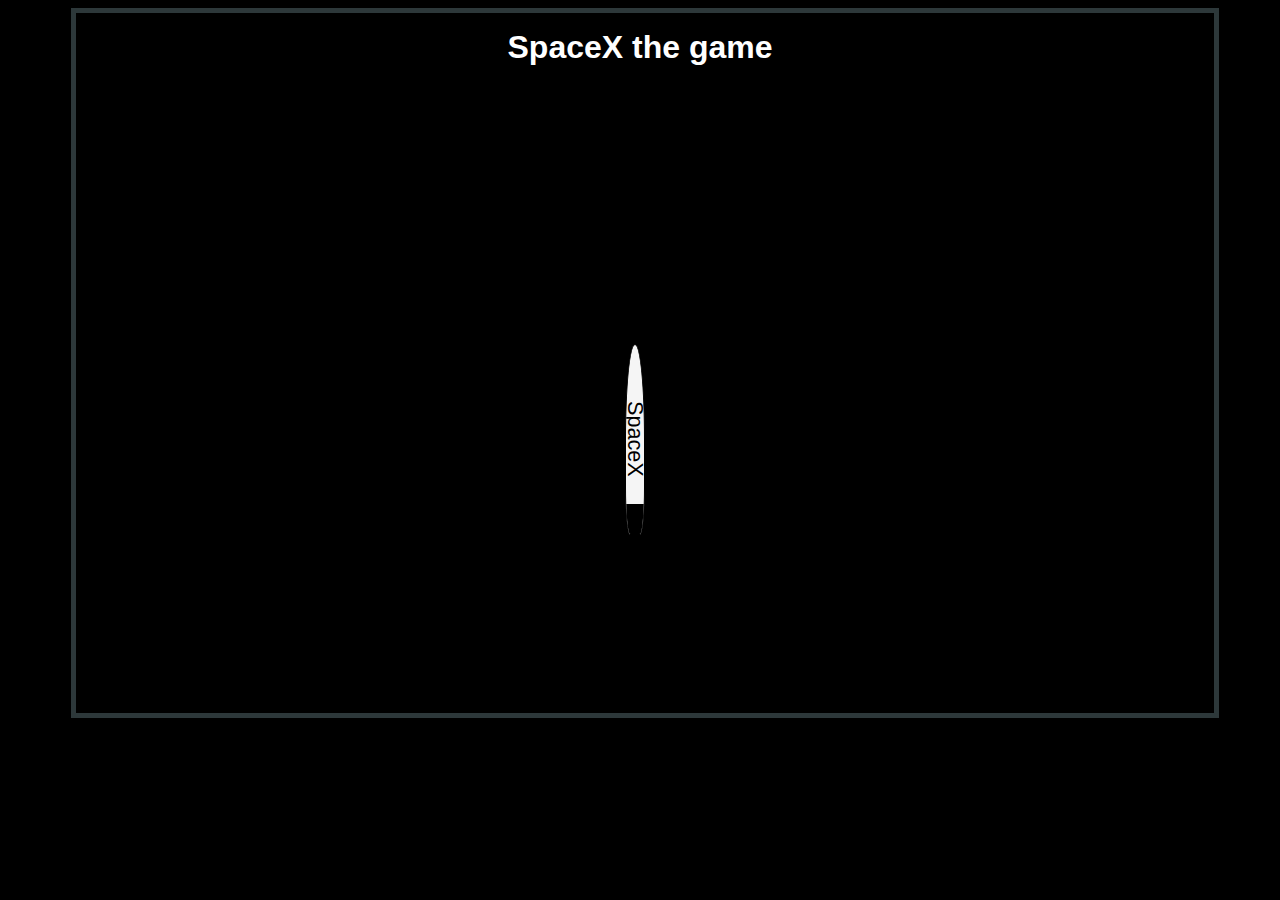
==== index.html @ 7be956c0 "Alle funksjoner inn i klasser" ====
<!DOCTYPE html>
<html lang="en">
<head>
    <meta charset="UTF-8">
    <meta name="viewport" content="width=device-width, initial-scale=1.0">
    <title>SpaceX the game</title>
    <link rel="stylesheet" href="/css/SpaceXStyle.css">
    <link rel="stylesheet" href="/css/mainMenu.css">
    <link rel="icon" href="/Images/SpaceX Logo.png">
</head>
<body>
    <div id="headerDiv">
        <h1 class="headerTxt">SpaceX the game</h1>    
    </div>

    <!-- <div id="mainMenu" class="mainMenuClass">

    </div> -->

    <div id="world" class="worldClass">
            <div id="falcon9" class="falcon9Class">
                <div id="topRocket" class="topRocketClass">
                    <p>SpaceX</p>
                    <div class="black"></div>
                </div>

                <div id="engine" class="førStart"></div>

            </div>
        </div>

        <!-- <div id="gui" class="guiClass">
            <label><input type="range" id="fuel" class="fuelClass"></label>
        </div> -->
    </div>
    
    <script src="/js/spaceXMain.js"></script>
    <script src="/js/mainMenu.js"></script>
</body>
</html>
---- css/SpaceXStyle.css ----
body{
    background-color: black;
    overflow: hidden;
    font-family: -apple-system, BlinkMacSystemFont, 'Segoe UI', Roboto, Oxygen, Ubuntu, Cantarell, 'Open Sans', 'Helvetica Neue', sans-serif
}

#headerDiv{
    position: absolute;
    width: 400px;
    text-align: center;
    left: calc(50% - 200px);
}

.headerTxt{
    color: white;
}

.worldClass{
    position: relative;
    border: #2D383A solid 5px;
    left: calc(45% - 40%);
    width: 90%;
    height: 700px;
    background-image: url("/Images/SpaceX-game\ space\ compressed.png");
    background-position: center;
    background-size: 3500%;
    background-position-x: 50%;
    background-repeat: no-repeat;
}
#world{
    background-position-y: 41.3%;
    background-position-x: 50%;
}

.topRocketClass{
    position: absolute;
    width: calc(12px*1.5);
    height: calc(126px*1.5);
    border: solid black 1px;
    background-color: whitesmoke;
    border-top-left-radius: 50%;
    border-top-right-radius: 50%;
    overflow: hidden;
    z-index: 1;
    border-bottom-left-radius: 25%;
    border-bottom-right-radius: 25%;
}

.falcon9Class{
    position: absolute;
    width: calc(12px * 1.5);
    height: calc(126px * 1.5);
    left: calc(50% - 20px);
    bottom: 180px;
    transform: rotate(0deg);
}

#engine.førStart{
    display: none;
}

#engine.etterStart{
    position: absolute;
    width: 350%;
    height: 40px;
    bottom: -30px;
    transform: rotate(-70deg);
    left: -20px;
    z-index: 0;
    background-position: center;
    background-image: url("Images/rocketGif.gif");
    background-repeat: no-repeat;
    background-size: 100%;
}

.topRocketClass>p{
    transform: rotate(90deg) translate(30px);
    font-size: 1.35em;
    user-select: none;
}

.black{
    position: absolute;
    width: 100%;
    height: 30px;
    background-color: black;
    bottom: 0px;
    border-bottom-left-radius: 25%;
    border-bottom-right-radius: 25%;
}

.explosion{
    position: absolute;
    bottom: 160px;
    left: calc(50% - 20px);
    width: 150px;
    height: 150px;
    background-image: url("/Images/explosion.gif");
    background-size: 100%;
    background-position: center;
}
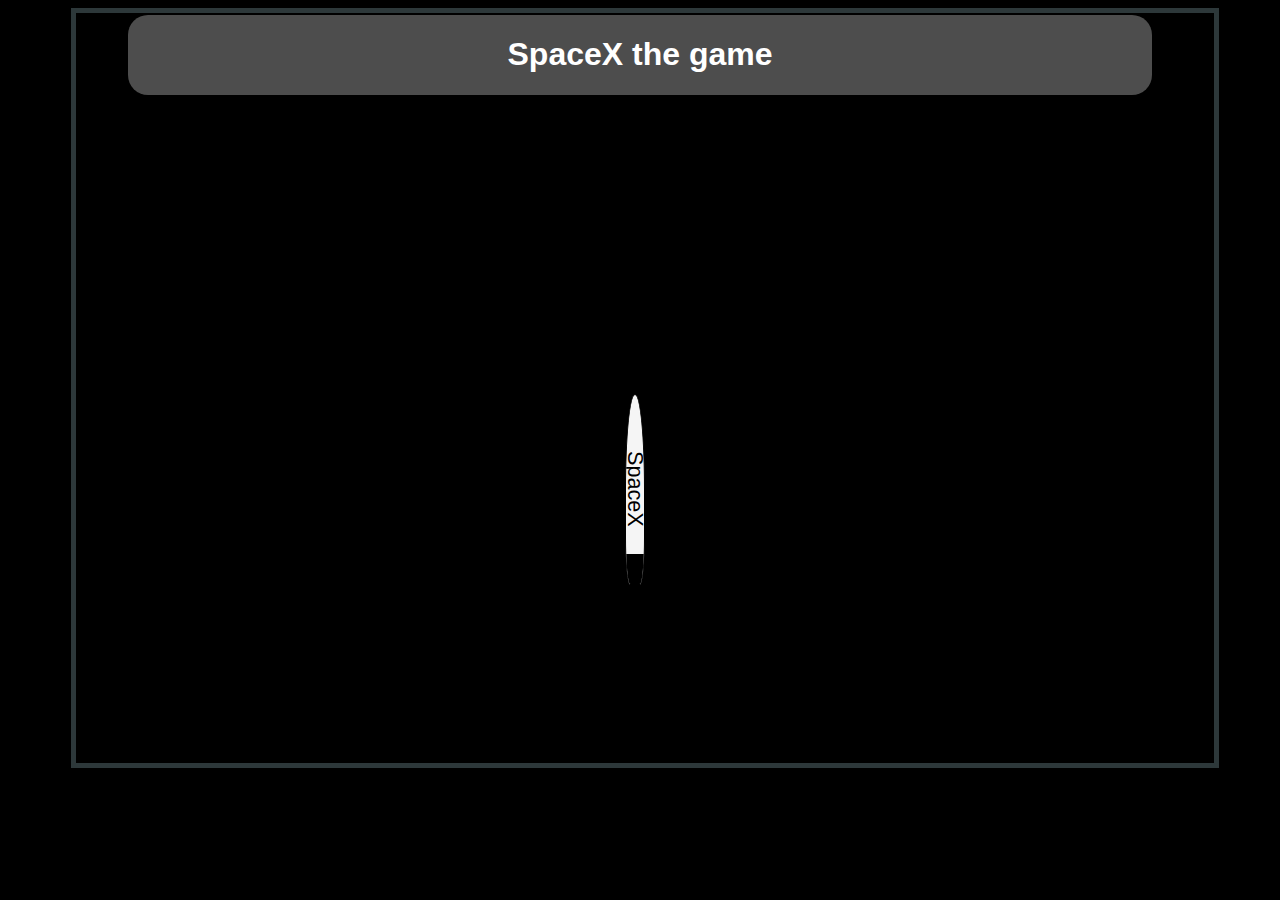
==== commit 22cbc16f: "Orbit" ====
--- a/index.html
+++ b/index.html
@@ -6,6 +6,8 @@
     <title>SpaceX the game</title>
     <link rel="stylesheet" href="/css/SpaceXStyle.css">
     <link rel="stylesheet" href="/css/mainMenu.css">
+    <link rel="stylesheet" href="/css/display.css">
+
     <link rel="icon" href="/Images/SpaceX Logo.png">
 </head>
 <body>
@@ -17,17 +19,16 @@
 
     </div> -->
 
-    <div id="world" class="worldClass">
+    <div id="worldDiv" class="worldClassDiv">
+        <div id="world" class="worldClass"></div>
             <div id="falcon9" class="falcon9Class">
                 <div id="topRocket" class="topRocketClass">
                     <p>SpaceX</p>
                     <div class="black"></div>
                 </div>
-
                 <div id="engine" class="førStart"></div>
-
             </div>
-        </div>
+    </div>
 
         <!-- <div id="gui" class="guiClass">
             <label><input type="range" id="fuel" class="fuelClass"></label>
@@ -36,5 +37,6 @@
     
     <script src="/js/spaceXMain.js"></script>
     <script src="/js/mainMenu.js"></script>
+    <script src="/js/display.js"></script>
 </body>
 </html>--- a/css/SpaceXStyle.css
+++ b/css/SpaceXStyle.css
@@ -6,31 +6,49 @@
 
 #headerDiv{
     position: absolute;
-    width: 400px;
+    width: 80%;
     text-align: center;
-    left: calc(50% - 200px);
+    left: 10%;
+    top: 15px;
+    background-color: #4d4d4d;
+    border-radius: 20px;
+    z-index: 1;
 }
 
 .headerTxt{
     color: white;
 }
 
-.worldClass{
+.worldClassDiv{
     position: relative;
     border: #2D383A solid 5px;
     left: calc(45% - 40%);
     width: 90%;
-    height: 700px;
-    background-image: url("/Images/SpaceX-game\ space\ compressed.png");
+    height: 750px;
+    overflow: hidden;
+}
+
+.worldClass{
+    position: absolute;
+    left: -1700%;
+    top: -1288%;
+    width: 3500%;
+    height: 3500%;
+    background-image: url("../Images/SpaceX-game\ space\ compressed.png");
     background-position: center;
-    background-size: 3500%;
+    background-size: 100%;
     background-position-x: 50%;
     background-repeat: no-repeat;
 }
 #world{
-    background-position-y: 41.3%;
+    background-position-y: 50%;
     background-position-x: 50%;
+    /* animation: roter 4s infinite linear; */
 }
+
+/* @keyframes roter{
+    100%{transform: rotate(365deg);}
+} */
 
 .topRocketClass{
     position: absolute;
@@ -68,7 +86,7 @@
     left: -20px;
     z-index: 0;
     background-position: center;
-    background-image: url("Images/rocketGif.gif");
+    background-image: url("../Images/rocketGif.gif");
     background-repeat: no-repeat;
     background-size: 100%;
 }
@@ -95,7 +113,7 @@
     left: calc(50% - 20px);
     width: 150px;
     height: 150px;
-    background-image: url("/Images/explosion.gif");
+    background-image: url("../Images/explosion.gif");
     background-size: 100%;
     background-position: center;
 }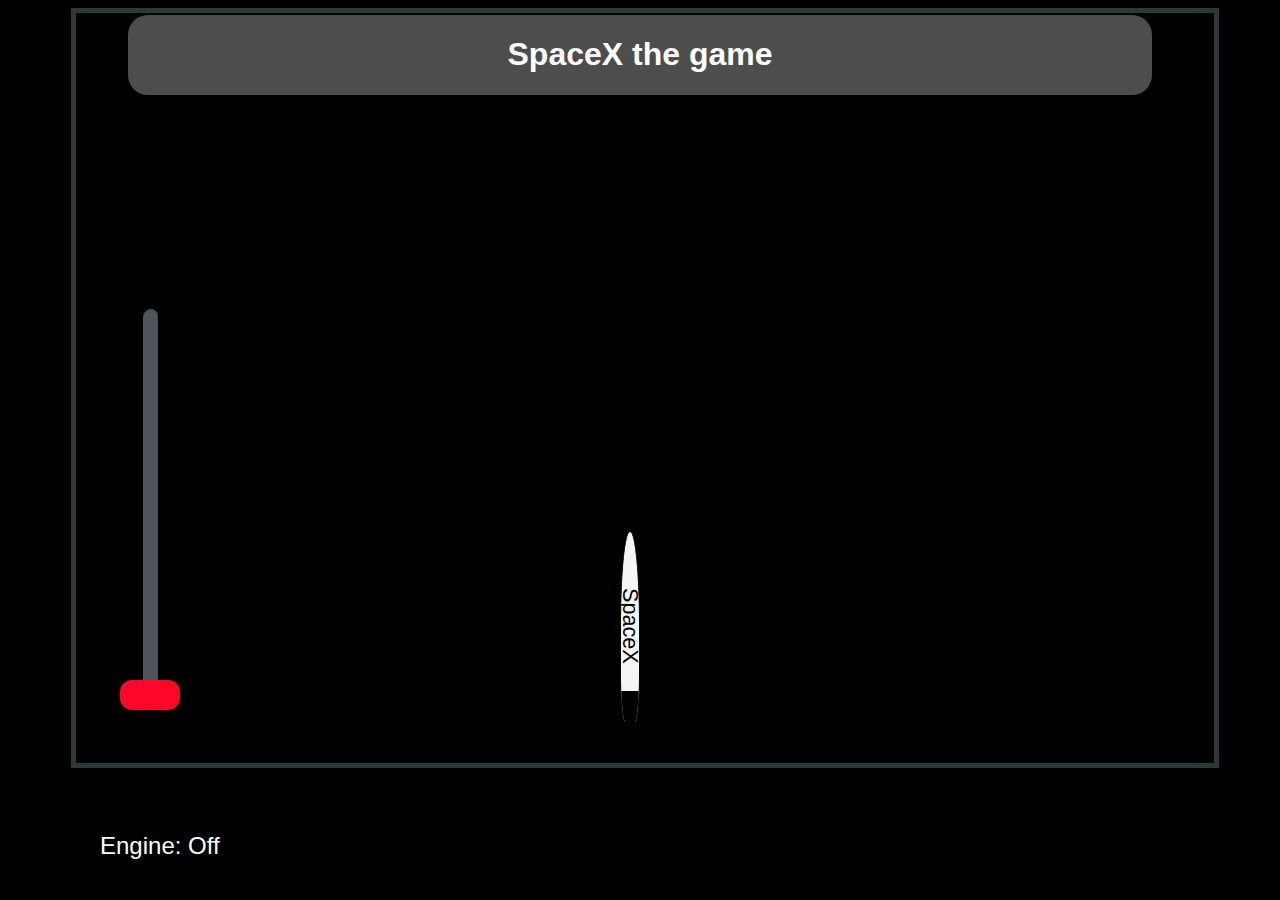
==== commit 75ae706e: "Styrer fart med input:range" ====
--- a/index.html
+++ b/index.html
@@ -21,14 +21,21 @@
 
     <div id="worldDiv" class="worldClassDiv">
         <div id="world" class="worldClass"></div>
+        </div>
             <div id="falcon9" class="falcon9Class">
                 <div id="topRocket" class="topRocketClass">
                     <p>SpaceX</p>
                     <div class="black"></div>
                 </div>
                 <div id="engine" class="førStart"></div>
+        </div>
+
+        <div id="controllCenter">
+            <div id="speedDiv">
+                <input id="speed" type="range" value="0">
+                <div id="engineState">Engine: Off</div>
             </div>
-    </div>
+        </div>
 
         <!-- <div id="gui" class="guiClass">
             <label><input type="range" id="fuel" class="fuelClass"></label>
--- a/css/SpaceXStyle.css
+++ b/css/SpaceXStyle.css
@@ -34,7 +34,7 @@
     top: -1288%;
     width: 3500%;
     height: 3500%;
-    background-image: url("../Images/SpaceX-game\ space\ compressed.png");
+    background-image: url("https://github.com/nathsten/SpaceXGame/raw/main/Images/space%20compressed.png");
     background-position: center;
     background-size: 100%;
     background-position-x: 50%;
@@ -43,12 +43,7 @@
 #world{
     background-position-y: 50%;
     background-position-x: 50%;
-    /* animation: roter 4s infinite linear; */
 }
-
-/* @keyframes roter{
-    100%{transform: rotate(365deg);}
-} */
 
 .topRocketClass{
     position: absolute;
@@ -89,6 +84,7 @@
     background-image: url("../Images/rocketGif.gif");
     background-repeat: no-repeat;
     background-size: 100%;
+    opacity: 0.2;
 }
 
 .topRocketClass>p{
--- a/css/display.css
+++ b/css/display.css
@@ -0,0 +1,102 @@
+#speed{
+    position: absolute;
+    transform: rotate(-90deg);
+    left: -50px;
+    top: 500px;
+}
+
+#engineState{
+  position: absolute;
+  font-size: 1.5em;
+  left: 100px;
+  bottom: 40px;
+  color: white;
+}
+
+input[type=range] {
+    height: 0px;
+    -webkit-appearance: none;
+    margin: 10px 0;
+    width: 400px;
+  }
+  input[type=range]:focus {
+    outline: none;
+  }
+  input[type=range]::-webkit-slider-runnable-track {
+    width: 100%;
+    height: 14px;
+    cursor: pointer;
+    box-shadow: 1px 1px 1px #50555C;
+    background: #50555C;
+    border-radius: 14px;
+    border: 0px solid #000000;
+  }
+  input[type=range]::-webkit-slider-thumb {
+    box-shadow: 0px 0px 0px #000000;
+    border: 0px solid #000000;
+    height: 60px;
+    width: 30px;
+    border-radius: 12px;
+    background: #ff0728;
+    cursor: pointer;
+    -webkit-appearance: none;
+    margin-top: -3px;
+    margin-top: -23px;
+  }
+  input[type=range]:focus::-webkit-slider-runnable-track {
+    background: #50555C;
+  }
+  input[type=range]::-moz-range-track {
+    width: 100%;
+    height: 14px;
+    cursor: pointer;
+    box-shadow: 1px 1px 1px #50555C;
+    background: #50555C;
+    border-radius: 14px;
+    border: 0px solid #000000;
+  }
+  input[type=range]::-moz-range-thumb {
+    box-shadow: 0px 0px 0px #000000;
+    border: 0px solid #000000;
+    height: 20px;
+    width: 40px;
+    border-radius: 12px;
+    background: #529DE1;
+    cursor: pointer;
+  }
+  input[type=range]::-ms-track {
+    width: 100%;
+    height: 14px;
+    cursor: pointer;
+    background: transparent;
+    border-color: transparent;
+    color: transparent;
+  }
+  input[type=range]::-ms-fill-lower {
+    background: #50555C;
+    border: 0px solid #000000;
+    border-radius: 28px;
+    box-shadow: 1px 1px 1px #50555C;
+  }
+  input[type=range]::-ms-fill-upper {
+    background: #50555C;
+    border: 0px solid #000000;
+    border-radius: 28px;
+    box-shadow: 1px 1px 1px #50555C;
+  }
+  input[type=range]::-ms-thumb {
+    margin-top: 1px;
+    box-shadow: 0px 0px 0px #000000;
+    border: 0px solid #000000;
+    height: 20px;
+    width: 40px;
+    border-radius: 12px;
+    background: #529DE1;
+    cursor: pointer;
+  }
+  input[type=range]:focus::-ms-fill-lower {
+    background: #50555C;
+  }
+  input[type=range]:focus::-ms-fill-upper {
+    background: #50555C;
+  }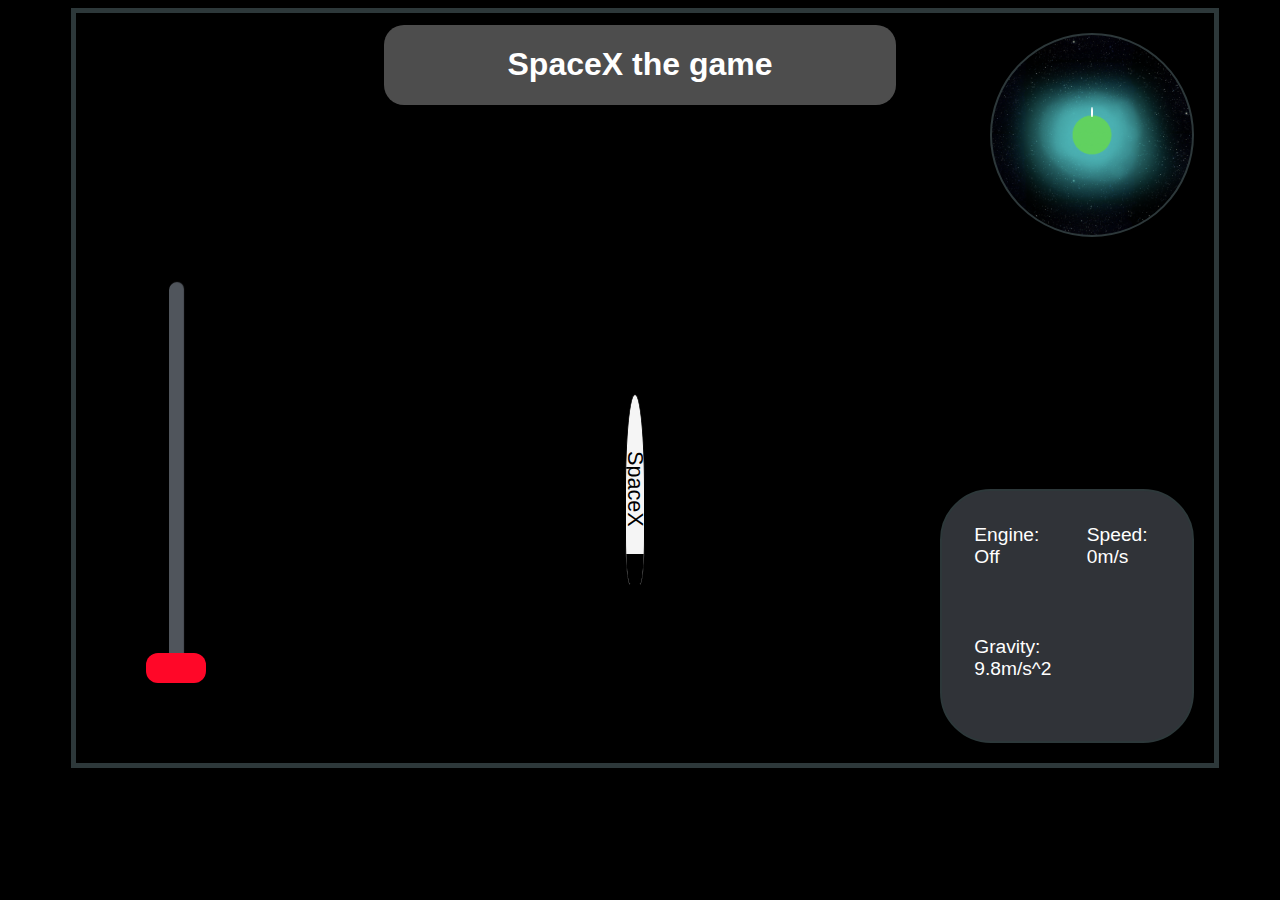
==== commit aea217ac: "minimap og display" ====
--- a/index.html
+++ b/index.html
@@ -21,7 +21,6 @@
 
     <div id="worldDiv" class="worldClassDiv">
         <div id="world" class="worldClass"></div>
-        </div>
             <div id="falcon9" class="falcon9Class">
                 <div id="topRocket" class="topRocketClass">
                     <p>SpaceX</p>
@@ -33,13 +32,17 @@
         <div id="controllCenter">
             <div id="speedDiv">
                 <input id="speed" type="range" value="0">
-                <div id="engineState">Engine: Off</div>
             </div>
         </div>
 
-        <!-- <div id="gui" class="guiClass">
-            <label><input type="range" id="fuel" class="fuelClass"></label>
-        </div> -->
+        <div id="display" class="displayClass">
+            <div id="displayData"></div>
+        </div>
+
+        <div id="map" class="mapClass">
+            <div id="miniRocket"></div>
+        </div>
+
     </div>
     
     <script src="/js/spaceXMain.js"></script>
--- a/css/SpaceXStyle.css
+++ b/css/SpaceXStyle.css
@@ -2,21 +2,6 @@
     background-color: black;
     overflow: hidden;
     font-family: -apple-system, BlinkMacSystemFont, 'Segoe UI', Roboto, Oxygen, Ubuntu, Cantarell, 'Open Sans', 'Helvetica Neue', sans-serif
-}
-
-#headerDiv{
-    position: absolute;
-    width: 80%;
-    text-align: center;
-    left: 10%;
-    top: 15px;
-    background-color: #4d4d4d;
-    border-radius: 20px;
-    z-index: 1;
-}
-
-.headerTxt{
-    color: white;
 }
 
 .worldClassDiv{
--- a/css/display.css
+++ b/css/display.css
@@ -1,16 +1,23 @@
+#headerDiv{
+  position: absolute;
+  width: 40%;
+  text-align: center;
+  left: 30%;
+  top: 25px;
+  background-color: #4d4d4d;
+  border-radius: 20px;
+  z-index: 1;
+}
+
+.headerTxt{
+  color: white;
+}
+
 #speed{
     position: absolute;
     transform: rotate(-90deg);
-    left: -50px;
-    top: 500px;
-}
-
-#engineState{
-  position: absolute;
-  font-size: 1.5em;
-  left: 100px;
-  bottom: 40px;
-  color: white;
+    left: -100px;
+    top: 460px;
 }
 
 input[type=range] {
@@ -99,4 +106,60 @@
   }
   input[type=range]:focus::-ms-fill-upper {
     background: #50555C;
-  }+  }
+
+.displayClass{
+  position: absolute;
+  width: 250px;
+  height: 250px;
+  border: solid #2D383A 2px;
+  right: 20px;
+  bottom: 20px;
+  border-radius: 20%;
+  background-color: #50555c9a;
+
+}
+
+#displayData{
+  position: absolute;
+  width: 90%;
+  height: 90%;
+  top: 5%;
+  left: 5%;
+  display: grid;
+  grid-template-columns: repeat(2, 1fr);
+}
+
+.displayClass>div>div{
+  font-size: 1.2em;
+  position: relative;
+  margin: 20px 0px 0px 20px;
+  color: white;
+}
+
+.mapClass{
+  position: absolute;
+  width: 200px;
+  height: 200px;
+  border: solid #2D383A 2px;
+  border-radius: 50%;
+  top: 20px;
+  right: 20px;
+  background-image: url('../Images/minimap.png');
+  background-position: center;
+  background-repeat: no-repeat;
+  background-size: 150%;
+  background-position-x: 50%;
+  background-position-y: 50%;
+}
+
+#miniRocket{
+  position: absolute;
+  height: 10px;
+  width: 2px;
+  border-top-left-radius: 100%;
+  border-top-right-radius: 100%;
+  border-bottom-left-radius: 70%;
+  border-bottom-right-radius: 70%;
+  background-color: white;
+}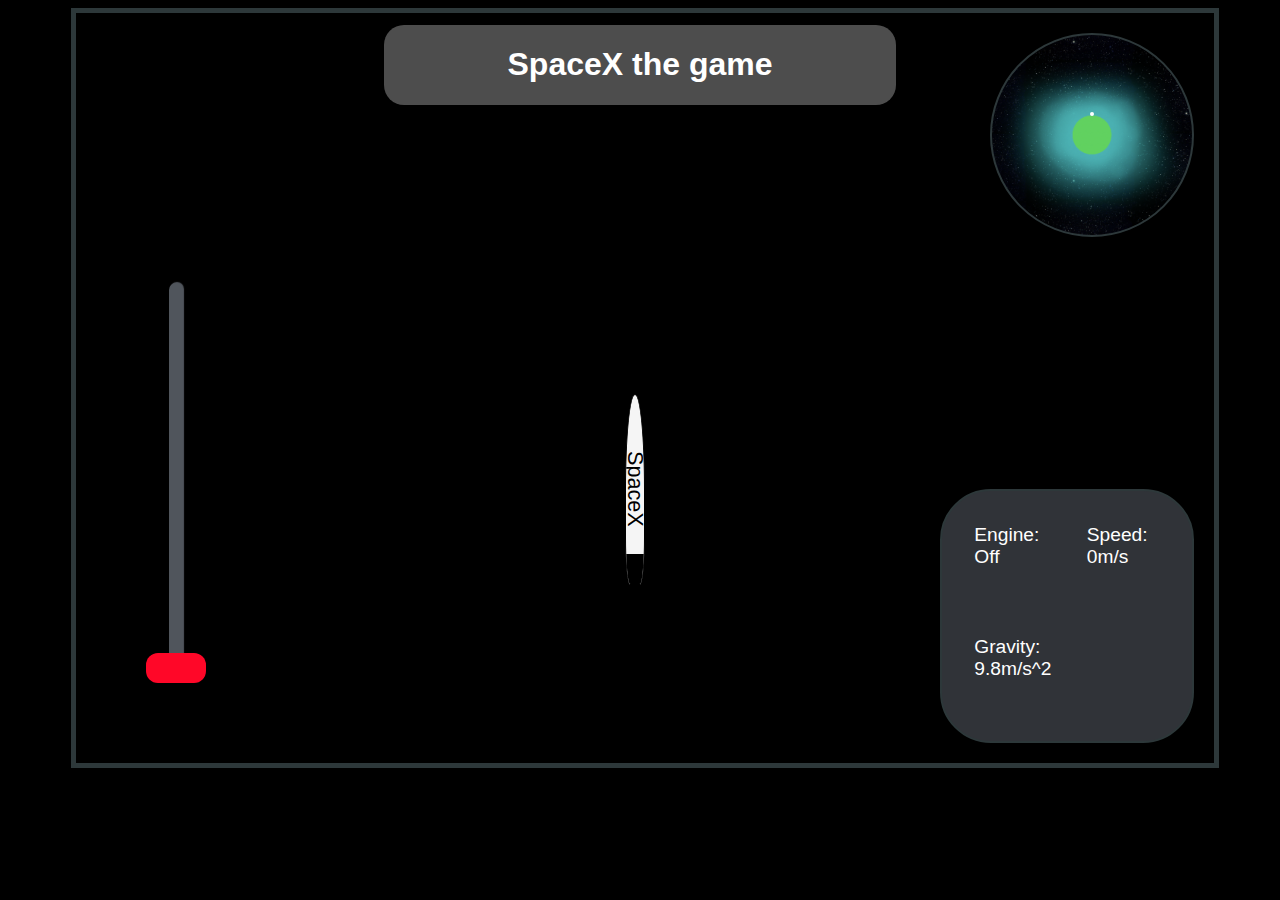
==== commit f70903a2: "display minirocket movement & fetch img" ====
--- a/index.html
+++ b/index.html
@@ -48,5 +48,6 @@
     <script src="/js/spaceXMain.js"></script>
     <script src="/js/mainMenu.js"></script>
     <script src="/js/display.js"></script>
+    <script src="/js/fetchWorld.js"></script>
 </body>
 </html>--- a/css/SpaceXStyle.css
+++ b/css/SpaceXStyle.css
@@ -19,7 +19,7 @@
     top: -1288%;
     width: 3500%;
     height: 3500%;
-    background-image: url("https://github.com/nathsten/SpaceXGame/raw/main/Images/space%20compressed.png");
+    /* background-image: url("https://github.com/nathsten/SpaceXGame/raw/main/Images/spaceCompressed.png"); */
     background-position: center;
     background-size: 100%;
     background-position-x: 50%;
--- a/css/display.css
+++ b/css/display.css
@@ -155,11 +155,15 @@
 
 #miniRocket{
   position: absolute;
-  height: 10px;
-  width: 2px;
-  border-top-left-radius: 100%;
-  border-top-right-radius: 100%;
-  border-bottom-left-radius: 70%;
-  border-bottom-right-radius: 70%;
+  height: 4px;
+  width: 4px;
+  border-radius: 50%;
   background-color: white;
+}
+
+.earthCenter{
+  position: absolute;
+  width: 1px;
+  height: 1px;
+  background-color: rgba(255, 255, 255, 0);
 }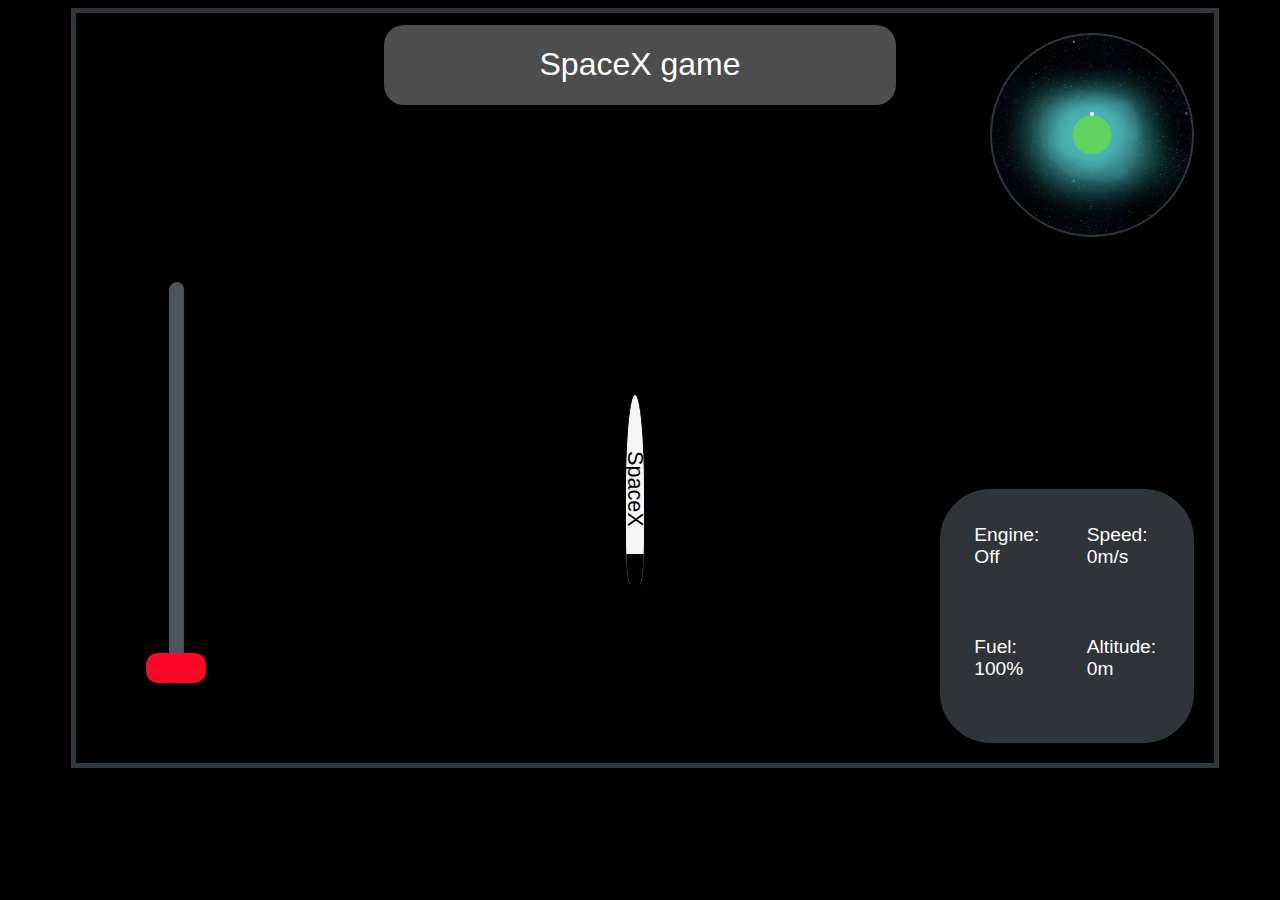
==== commit c33fb98e: "Making gravity and acceleration more realistic" ====
--- a/index.html
+++ b/index.html
@@ -3,7 +3,7 @@
 <head>
     <meta charset="UTF-8">
     <meta name="viewport" content="width=device-width, initial-scale=1.0">
-    <title>SpaceX the game</title>
+    <title>SpaceX game</title>
     <link rel="stylesheet" href="/css/SpaceXStyle.css">
     <link rel="stylesheet" href="/css/mainMenu.css">
     <link rel="stylesheet" href="/css/display.css">
@@ -12,7 +12,7 @@
 </head>
 <body>
     <div id="headerDiv">
-        <h1 class="headerTxt">SpaceX the game</h1>    
+        <h1 class="headerTxt">SpaceX game</h1>    
     </div>
 
     <!-- <div id="mainMenu" class="mainMenuClass">
@@ -48,6 +48,5 @@
     <script src="/js/spaceXMain.js"></script>
     <script src="/js/mainMenu.js"></script>
     <script src="/js/display.js"></script>
-    <script src="/js/fetchWorld.js"></script>
 </body>
 </html>--- a/css/SpaceXStyle.css
+++ b/css/SpaceXStyle.css
@@ -19,7 +19,7 @@
     top: -1288%;
     width: 3500%;
     height: 3500%;
-    /* background-image: url("https://github.com/nathsten/SpaceXGame/raw/main/Images/spaceCompressed.png"); */
+    background-image: url("https://github.com/nathsten/SpaceXGame/raw/main/Images/spaceCompressed.png");
     background-position: center;
     background-size: 100%;
     background-position-x: 50%;
--- a/css/display.css
+++ b/css/display.css
@@ -11,6 +11,7 @@
 
 .headerTxt{
   color: white;
+  font-weight: 350;
 }
 
 #speed{
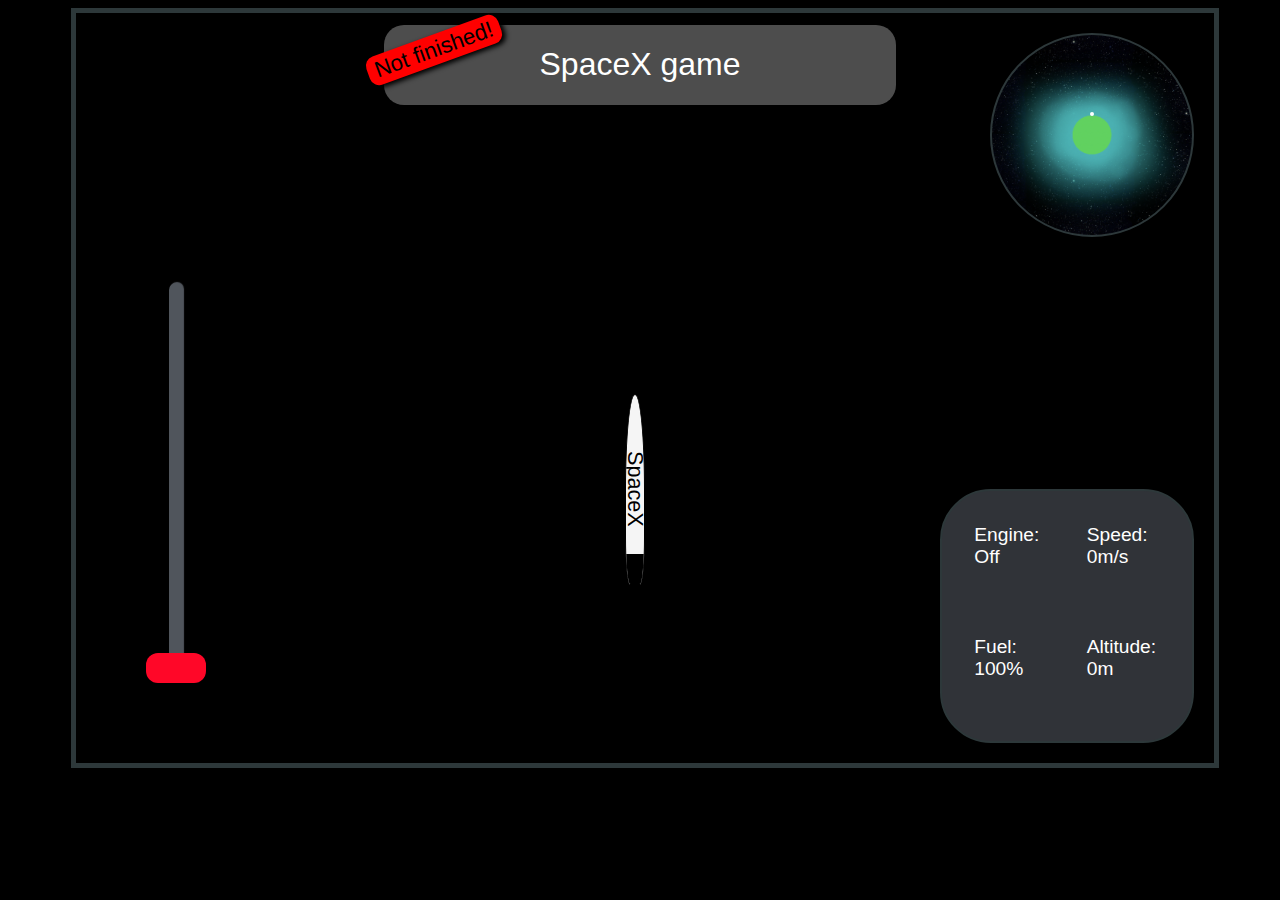
==== commit a7259239: "Ready for 1st launch" ====
--- a/index.html
+++ b/index.html
@@ -8,10 +8,11 @@
     <link rel="stylesheet" href="/css/mainMenu.css">
     <link rel="stylesheet" href="/css/display.css">
 
-    <link rel="icon" href="/Images/SpaceX Logo.png">
+    <link rel="icon" href="/Images/logo white.png">
 </head>
 <body>
     <div id="headerDiv">
+        <div id="notFinished">Not finished!</div>
         <h1 class="headerTxt">SpaceX game</h1>    
     </div>
 
--- a/css/SpaceXStyle.css
+++ b/css/SpaceXStyle.css
@@ -19,7 +19,8 @@
     top: -1288%;
     width: 3500%;
     height: 3500%;
-    background-image: url("https://github.com/nathsten/SpaceXGame/raw/main/Images/spaceCompressed.png");
+    /* background-image: url("https://github.com/nathsten/SpaceXGame/raw/main/Images/spaceCompressed.png"); */
+    background-image: url('/Images/spaceCompressed.png');
     background-position: center;
     background-size: 100%;
     background-position-x: 50%;
--- a/css/display.css
+++ b/css/display.css
@@ -12,6 +12,19 @@
 .headerTxt{
   color: white;
   font-weight: 350;
+}
+#notFinished{
+  position: absolute;
+  width: 140px;
+  height: 30px;
+  font-size: 1.4em;
+  line-height: 30px;
+  border-radius: 10px;
+  transform: rotate(-20deg);
+  top: 10px;
+  left: -20px;
+  box-shadow: #000000 3px 3px 5px;
+  background-color: red;
 }
 
 #speed{
